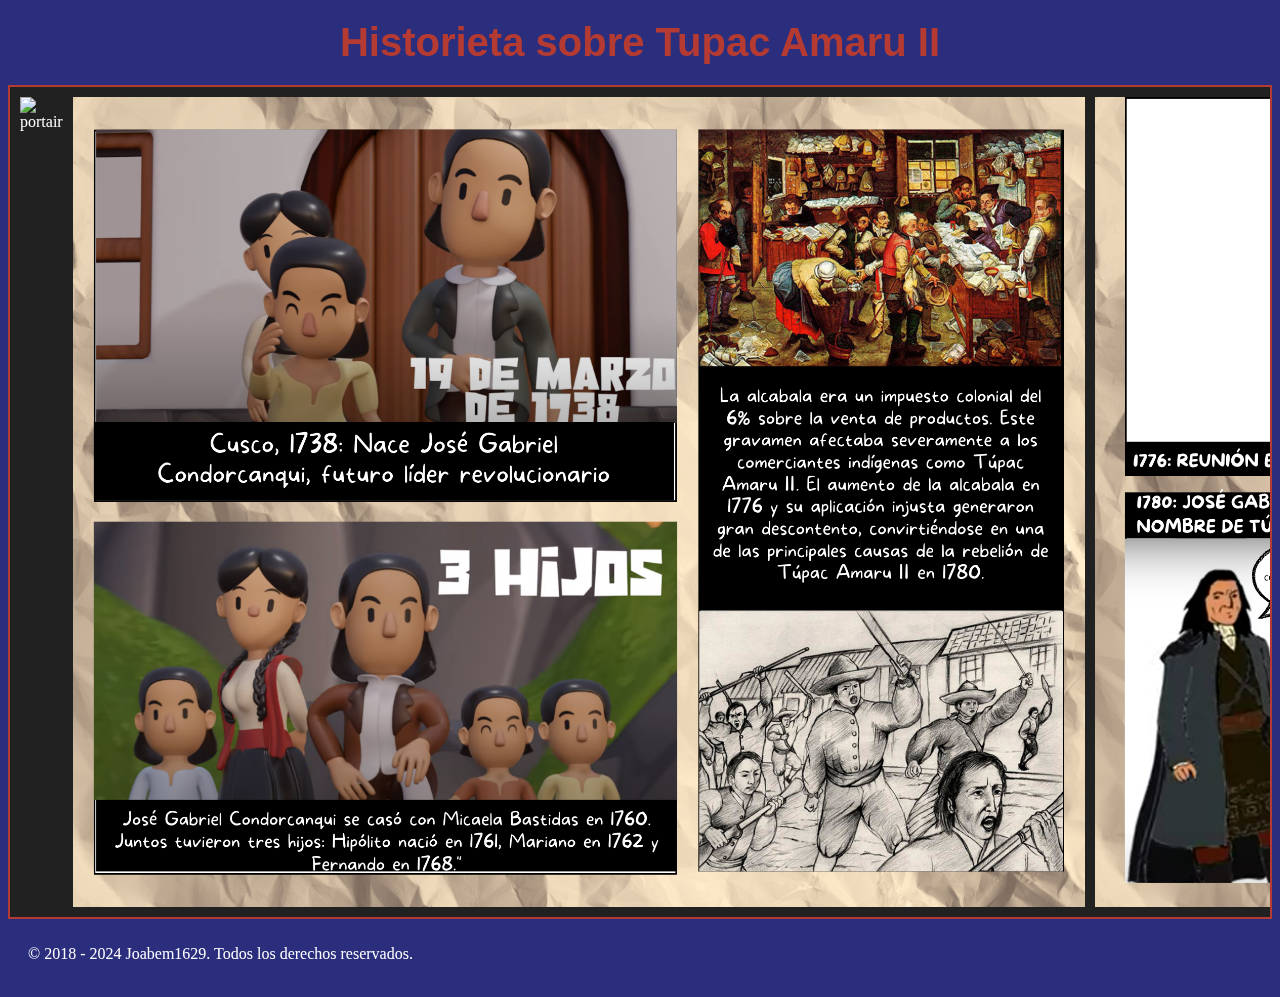
==== proyectos/historieta.html @ 447f5083 "initial-commit" ====
<!DOCTYPE html>
<html lang="es">
<head>
    <meta charset="UTF-8">
    <meta name="viewport" content="width=device-width, initial-scale=2.0">
    <title>Comic</title>
    <link rel="stylesheet" href="../styles/styles-h.css">
</head>
<body>
    <header>
        <h1>Historieta sobre Tupac Amaru II</h1>
    </header>

    <section id="comic">
        <img src="../images/1.png" alt="portair">
        <img src="../images/2.png" alt="page1">
        <img src="../images/3.png" alt="page2">
        <img src="../images/4.png" alt="page3">
        <img src="../images/5.png" alt="references">
    </section>
    <footer>
        <div class="footer-content">
            <p>&copy; 2018 - 2024 Joabem1629. <span data-key="rights">Todos los derechos reservados.</span></p>
            </div>
        </div>
    </footer>
</body>
</html>
---- styles/styles-h.css ----
:root {
    --oxford-blue: rgb(43, 46, 125);
    --eerie-black: #212121ff;
    --vermilion: rgb(181, 59, 50);
    --burnt-umber: #8b2d2dff;
}

/* Estilo específico para la página de la historieta */
body {
    background-color: var(--oxford-blue); /* Fondo específico para esta página */
    color: white;
}

header h1 {
    color: var(--vermilion); /* Color del título */
    text-align: center;
    font-family: sans-serif;
    font-size: 2.5rem; /* Ajusta el tamaño del título */
    margin: 20px 0; /* Espaciado del título */
}

/* Ajustes para la sección del cómic */
#comic {
    display: flex;
    flex-wrap: nowrap; /* Mantiene las imágenes en una sola fila */
    overflow-x: auto; /* Scroll horizontal */
    scroll-behavior: smooth; /* Desplazamiento suave */
    justify-content: flex-start;
    align-items: center; /* Centra verticalmente las imágenes */
    padding: 10px;
    background-color: var(--eerie-black); /* Fondo oscuro para la sección del cómic */
    border: 2px solid var(--vermilion); /* Borde alrededor del cómic */
}

/* Ajustes para las imágenes */
#comic img {
    height: 90vh; /* Ajusta la altura al 90% de la pantalla */
    width: auto; /* Mantiene la proporción de la imagen */
    margin-right: 10px; /* Espaciado entre imágenes */
}

#comic img:last-child {
    margin-right: 0; /* Elimina el margen de la última imagen */
}


footer {
    background-color: var(--oxford-blue);
    color: white;
    text-align: center;
    padding: 10px 20px;
    margin-top: auto;
}

.footer-content {
    display: flex;
    justify-content: space-between;
    align-items: center;
}

/* Para pantallas más pequeñas */
@media (max-width: 768px) {
    #comic img {
        height: 80vh; /* Ajuste de altura para pantallas más pequeñas */
    }
}
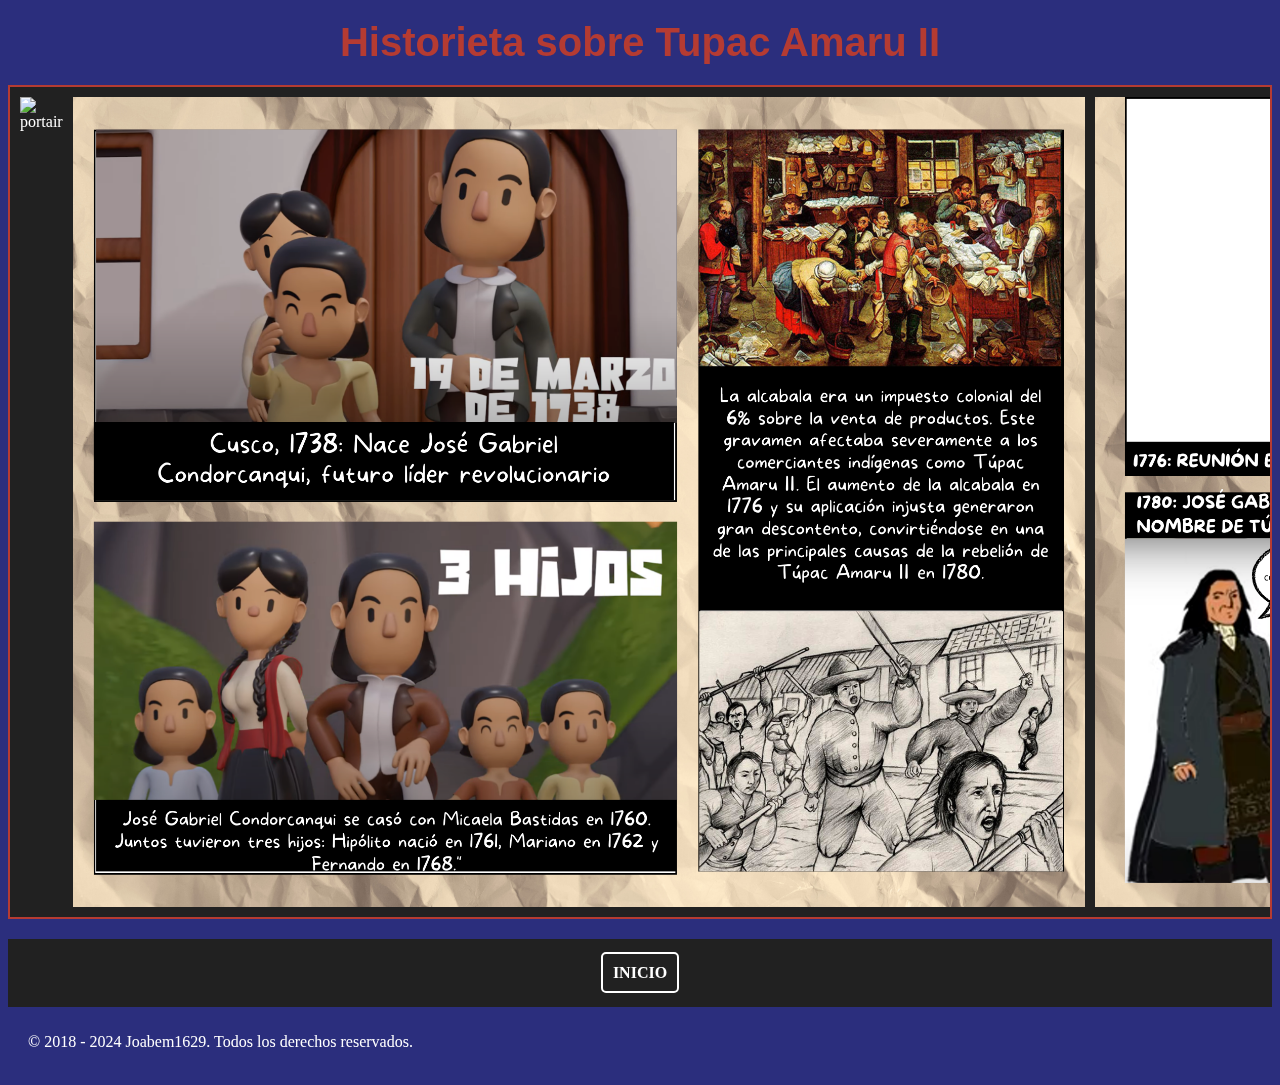
==== commit 3858bed2: "upgrade-commit" ====
--- a/proyectos/historieta.html
+++ b/proyectos/historieta.html
@@ -18,6 +18,11 @@
         <img src="../images/4.png" alt="page3">
         <img src="../images/5.png" alt="references">
     </section>
+    <nav>
+        <ul class="link-list">
+            <li><a href="../index.html" data-key="inicio">INICIO</a></li>
+        </ul>
+    </nav>
     <footer>
         <div class="footer-content">
             <p>&copy; 2018 - 2024 Joabem1629. <span data-key="rights">Todos los derechos reservados.</span></p>
--- a/styles/styles-h.css
+++ b/styles/styles-h.css
@@ -44,6 +44,40 @@
 }
 
 
+nav {
+    background-color: var(--eerie-black);
+    padding: 20px 0; /* Mayor espacio arriba y abajo del menú */
+    margin-top: 20px; /* Separación entre la imagen y el menú */
+}
+
+.link-list {
+    display: flex;
+    justify-content: center;
+    list-style-type: none;
+    padding: 0;
+    margin: 0;
+    gap: 20px;
+    flex-wrap: wrap; /* Permite que los botones se agrupen verticalmente si es necesario */
+}
+
+.link-list li {
+    margin: 5px 0; /* Espacio entre los botones en la vista vertical */
+}
+
+.link-list li a {
+    color: white;
+    text-decoration: none;
+    padding: 10px;
+    border: 2px solid white;
+    border-radius: 5px;
+    font-weight: bold;
+}
+
+.link-list li a:hover {
+    color: var(--burnt-umber);
+    border-color: var(--burnt-umber);
+}
+
 footer {
     background-color: var(--oxford-blue);
     color: white;
